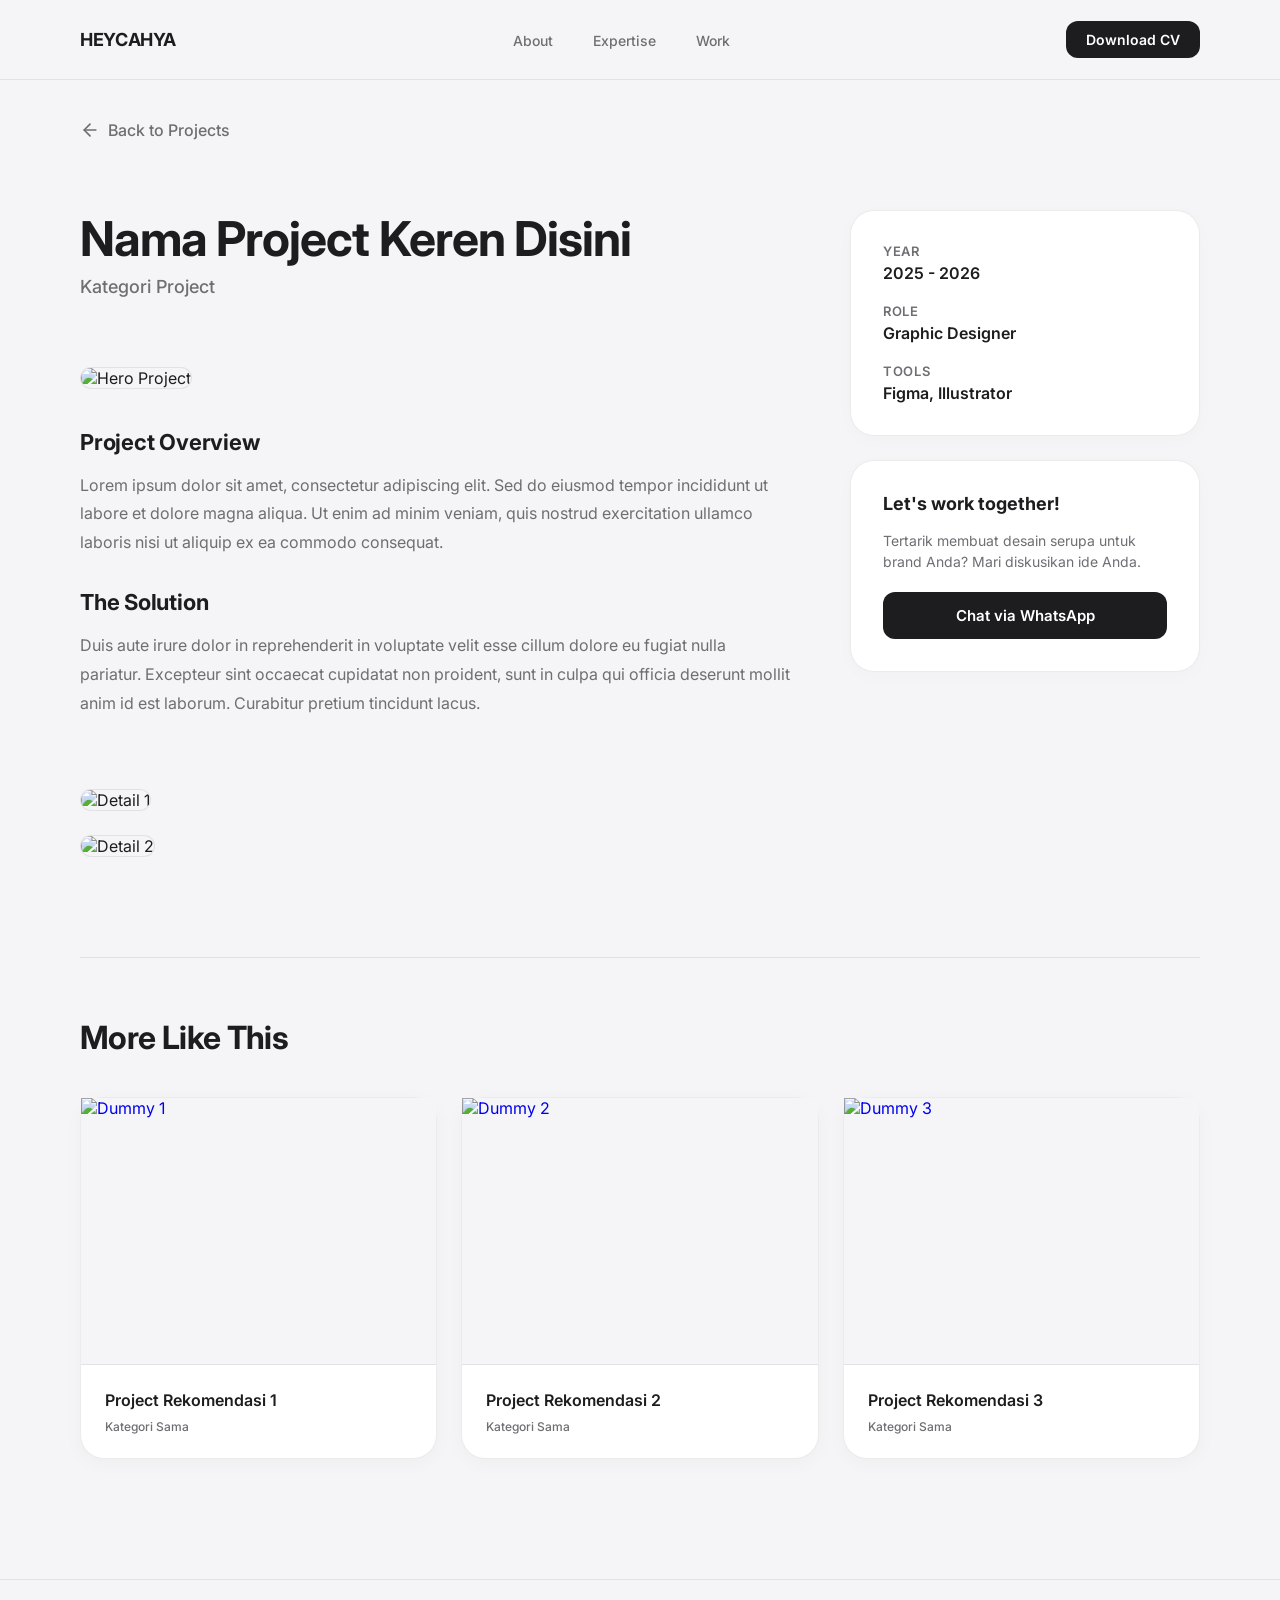
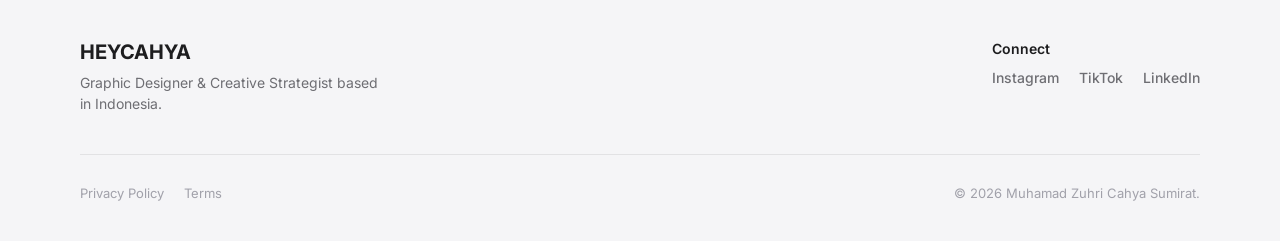
==== projects/gogeulis.html @ 93b0663f "feat: implement detail page layout and update project links" ====
<!doctype html>
<html lang="id">
<head>
    <meta charset="UTF-8" />
    <meta name="viewport" content="width=device-width, initial-scale=1.0" />
    <title>Project Name - Portfolio Cahya Sumirat</title>
    <meta name="description" content="Detail project portfolio Cahya Sumirat." />
    
    <link rel="preconnect" href="https://fonts.googleapis.com" />
    <link rel="preconnect" href="https://fonts.gstatic.com" crossorigin />
    <link href="https://fonts.googleapis.com/css2?family=Inter:wght@400;500;600;700&display=swap" rel="stylesheet" />
    
    <link rel="stylesheet" href="../css/style.css" />
</head>
<body style="padding-top: 120px;">

    <nav id="navbar" class="scrolled">
        <div class="global-container nav-wrapper">
            <a href="../index.html" class="nav-logo">HEYCAHYA</a>
            <div class="nav-menu" id="nav-menu">
                <ul class="nav-links">
                    <li><a href="../index.html#about">About</a></li>
                    <li><a href="../index.html#expertise">Expertise</a></li>
                    <li><a href="../index.html#projects">Work</a></li>
                    <li class="mobile-only">
                        <a href="../assets/documents/cv-cahya.pdf" class="btn-primary" style="width: 100%;" target="_blank">Download CV</a>
                    </li>
                </ul>
            </div>
            <div class="nav-actions">
                <a href="../assets/documents/cv-cahya.pdf" class="btn-primary btn-nav" target="_blank">Download CV</a>
                <div class="nav-toggle" id="nav-toggle">
                    <span></span><span></span><span></span>
                </div>
            </div>
        </div>
    </nav>

    <main class="global-container">
        <a href="../index.html#projects" class="back-link">
            <svg width="20" height="20" viewBox="0 0 24 24" fill="none" stroke="currentColor" stroke-width="2" stroke-linecap="round" stroke-linejoin="round"><line x1="19" y1="12" x2="5" y2="12"></line><polyline points="12 19 5 12 12 5"></polyline></svg>
            Back to Projects
        </a>

        <div class="project-detail-wrapper">
            
            <section class="project-main-content">
                <header>
                    <h1 class="detail-title">Nama Project Keren Disini</h1>
                    <p class="detail-category">Kategori Project</p>
                </header>

                <div class="showcase-list">
                    <div class="showcase-item">
                        <img src="https://placehold.co/1200x800/e2e8f0/64748b?text=Hero+Image+Utama" alt="Hero Project">
                    </div>
                </div>

                <article class="content-block">
                    <h3>Project Overview</h3>
                    <p>Lorem ipsum dolor sit amet, consectetur adipiscing elit. Sed do eiusmod tempor incididunt ut labore et dolore magna aliqua. Ut enim ad minim veniam, quis nostrud exercitation ullamco laboris nisi ut aliquip ex ea commodo consequat.</p>
                    
                    <h3>The Solution</h3>
                    <p>Duis aute irure dolor in reprehenderit in voluptate velit esse cillum dolore eu fugiat nulla pariatur. Excepteur sint occaecat cupidatat non proident, sunt in culpa qui officia deserunt mollit anim id est laborum. Curabitur pretium tincidunt lacus.</p>
                </article>

                <div class="showcase-list">
                    <div class="showcase-item">
                        <img src="https://placehold.co/1200x800/e2e8f0/64748b?text=Mockup+Image+01" alt="Detail 1">
                    </div>
                    <div class="showcase-item">
                        <img src="https://placehold.co/1200x800/e2e8f0/64748b?text=Mockup+Image+02" alt="Detail 2">
                    </div>
                </div>
            </section>

            <aside class="project-sidebar">
                
                <div class="sidebar-box">
                    <ul class="info-list">
                        <li class="info-item"><span>Year</span><p>2025 - 2026</p></li>
                        <li class="info-item"><span>Role</span><p>Graphic Designer</p></li>
                        <li class="info-item"><span>Tools</span><p>Figma, Illustrator</p></li>
                    </ul>
                </div>

                <div class="sidebar-box">
                    <h4 style="margin-bottom: 16px; font-size: 18px;">Let's work together!</h4>
                    <p style="font-size: 14px; color: var(--text-muted); margin-bottom: 20px; line-height: 1.5;">Tertarik membuat desain serupa untuk brand Anda? Mari diskusikan ide Anda.</p>
                    <a href="https://wa.me/6283101815232" class="btn-primary btn-full-width" target="_blank">Chat via WhatsApp</a>
                </div>
                
            </aside>
        </div>

        <section style="margin-top: 100px; padding-bottom: 80px; border-top: 1px solid var(--border); padding-top: 60px;">
            <h3 class="section-title" style="margin-bottom: 40px;">More Like This</h3>
            <div class="project-grid">
                
                <a href="#" class="bento-card project-card">
                    <div class="project-img-wrapper"><img src="https://placehold.co/600x450/f1f5f9/94a3b8?text=Project+Lain+1" alt="Dummy 1"></div>
                    <div class="project-info"><h3 class="project-title">Project Rekomendasi 1</h3><p class="project-category">Kategori Sama</p></div>
                </a>
                
                <a href="#" class="bento-card project-card">
                    <div class="project-img-wrapper"><img src="https://placehold.co/600x450/f1f5f9/94a3b8?text=Project+Lain+2" alt="Dummy 2"></div>
                    <div class="project-info"><h3 class="project-title">Project Rekomendasi 2</h3><p class="project-category">Kategori Sama</p></div>
                </a>

                <a href="#" class="bento-card project-card">
                    <div class="project-img-wrapper"><img src="https://placehold.co/600x450/f1f5f9/94a3b8?text=Project+Lain+3" alt="Dummy 3"></div>
                    <div class="project-info"><h3 class="project-title">Project Rekomendasi 3</h3><p class="project-category">Kategori Sama</p></div>
                </a>

            </div>
        </section>
    </main>

    <footer class="main-footer">
        <div class="global-container">
            <div class="footer-top">
                <div class="footer-brand"><h2>HEYCAHYA</h2><p>Graphic Designer & Creative Strategist based in Indonesia.</p></div>
                <div class="footer-social">
                    <p>Connect</p>
                    <div class="social-links"><a href="#">Instagram</a><a href="#">TikTok</a><a href="#">LinkedIn</a></div>
                </div>
            </div>
            <div class="footer-bottom">
                <div class="footer-links-small"><a href="#">Privacy Policy</a><a href="#">Terms</a></div>
                <p>&copy; 2026 Muhamad Zuhri Cahya Sumirat.</p>
            </div>
        </div>
    </footer>

    <script src="../js/script.js"></script>
</body>
</html>
---- css/style.css ----
:root {
/* Clean Minimalist Scheme (Light Mode) */
--bg-page: #f5f5f7; 
--bg-card: #ffffff; 
--text-main: #1d1d1f; 
--text-muted: #6e6e73; 
--border: rgba(0, 0, 0, 0.08); 
--accent-green: #34c759; 

/* Layout Settings */
--max-width: 1200px; 
--gutter: clamp(20px, 5vw, 40px); 
--nav-height: 80px;

/* Typography Scale */
--text-base: 16px;
--text-md: 20px;
--text-lg: 24px;
--text-xl: clamp(24px, 4vw, 32px);
--text-xxl: clamp(32px, 5vw, 48px);

/* Border Radius */
--radius-btn: 12px;
--radius-card: 24px;
}

* { box-sizing: border-box; margin: 0; padding: 0; }
html { scroll-behavior: smooth; }
body { 
font-family: "Inter", sans-serif; 
background-color: var(--bg-page); 
color: var(--text-main); 
overflow-x: hidden; 
-webkit-font-smoothing: antialiased; 
}

.global-container { width: 100%; max-width: var(--max-width); margin: 0 auto; padding: 0 var(--gutter); }
.section-padding { padding: 60px 0; }

/* --- Typography --- */
.section-title { font-size: var(--text-xl); font-weight: 700; letter-spacing: -0.02em; margin-bottom: 16px; color: var(--text-main); }
.section-header-left { margin-bottom: 40px; max-width: 600px; }
.section-header-center { margin-bottom: 40px; text-align: center; }
.section-intro { font-size: 16px; line-height: 1.6; color: var(--text-muted); }

/* --- BENTO CARD BASE --- */
.bento-card {
background-color: var(--bg-card);
border-radius: var(--radius-card);
border: 1px solid var(--border);
box-shadow: 0 4px 20px rgba(0, 0, 0, 0.03); 
padding: 40px;
}

/* --- BUTTONS --- */
.btn-primary, .btn-hero-primary { background: var(--text-main); color: var(--bg-card); }
.btn-primary:hover, .btn-hero-primary:hover { background: #000000; transform: translateY(-2px); box-shadow: 0 8px 15px rgba(0,0,0,0.1); }
.btn-secondary, .btn-hero-secondary { background: transparent; color: var(--text-main); border: 1px solid var(--border); }
.btn-secondary:hover, .btn-hero-secondary:hover { background: var(--bg-page); border-color: var(--text-muted); }

.btn-primary, .btn-secondary, .btn-hero-primary, .btn-hero-secondary {
display: inline-block;
border-radius: var(--radius-btn);
font-weight: 600;
text-decoration: none;
transition: all 0.3s ease;
text-align: center;
padding: 14px 28px;
font-size: 15px;
}
.btn-nav { padding: 10px 20px; font-size: 14px; }
.btn-full-width { width: 100%; display: block; }

/* --- NAVBAR --- */
nav {
position: fixed; top: 0; left: 50%; transform: translateX(-50%); width: 100%; z-index: 1000; height: var(--nav-height);
display: flex; align-items: center; background: rgba(245, 245, 247, 0.8); border-bottom: 1px solid var(--border);
backdrop-filter: blur(15px); -webkit-backdrop-filter: blur(15px);
transition: all 0.4s ease;
}
nav.scrolled {
top: 15px; width: 90%; max-width: var(--max-width); height: 60px; border-radius: 50px;
border: 1px solid var(--border); box-shadow: 0 10px 30px rgba(0, 0, 0, 0.05); 
background: rgba(255, 255, 255, 0.85);
}
nav.scrolled .global-container { padding: 0 30px; }
.nav-wrapper { display: flex; justify-content: space-between; align-items: center; width: 100%; }
.nav-logo { font-weight: 700; font-size: 18px; text-decoration: none; color: var(--text-main); letter-spacing: -0.02em; z-index: 1100; }
.nav-links { display: flex; gap: 40px; list-style: none; }
.nav-links a { text-decoration: none; color: var(--text-muted); font-weight: 500; font-size: 14px; transition: 0.3s; }
.nav-links a:hover { color: var(--text-main); }
.nav-actions { display: flex; align-items: center; gap: 16px; z-index: 1100; }
.nav-toggle { display: none; flex-direction: column; gap: 6px; cursor: pointer; z-index: 1200; }
.nav-toggle span { width: 24px; height: 2px; background: var(--text-main); transition: 0.3s; }
.mobile-only { display: none; }

/* --- HERO SECTION --- */
.main-viewport { padding-top: 0; } 
#hero {
position: relative; 
width: calc(100% - 40px); 
max-width: 1400px; 
min-height: 80vh; 
margin: 100px auto 40px auto; 
display: flex; align-items: center; justify-content: center;
background-color: var(--bg-card); 
border-radius: var(--radius-card); 
border: 1px solid var(--border);
box-shadow: 0 10px 40px rgba(0, 0, 0, 0.02); 
padding: 60px 20px;
overflow: hidden;
}

/* Sengaja dikosongkan untuk di-custom manual */
.hero-bg-container {
position: absolute; 
top: 0; 
left: 0; 
width: 100%; 
height: 100%; 
z-index: 1;
}

.hero-wrapper { position: relative; z-index: 10; display: flex; justify-content: center; text-align: center; width: 100%; }
.hero-content-center { max-width: 800px; display: flex; flex-direction: column; align-items: center; }

.hero-headline { font-size: var(--text-xxl); line-height: 1.15; font-weight: 700; letter-spacing: -0.03em; margin-bottom: 20px; color: var(--text-main); }
.hero-sub { font-size: 16px; color: var(--text-muted); line-height: 1.6; margin-bottom: 40px; max-width: 550px; }
.hero-btns-center { display: flex; gap: 16px; justify-content: center; }

/* --- ABOUT ME --- */
.bento-grid { display: grid; grid-template-columns: 1fr 1fr; gap: 24px; }
.bento-card { display: flex; flex-direction: column; justify-content: space-between; }

.bento-visual-bottom { margin-top: 30px; position: relative; }
.status-badge { 
position: absolute; top: 16px; left: 16px; z-index: 5;
display: inline-flex; align-items: center; gap: 8px; 
background: rgba(255,255,255,0.9); border: 1px solid rgba(0,0,0,0.05); 
padding: 8px 16px; border-radius: 50px; font-size: 13px; font-weight: 600; 
color: var(--text-main); box-shadow: 0 4px 10px rgba(0,0,0,0.05);
backdrop-filter: blur(5px);
}
.dot { width: 8px; height: 8px; background: var(--accent-green); border-radius: 50%; box-shadow: 0 0 8px var(--accent-green);}

/* Background dikosongkan untuk di-custom manual */
.profile-img-bottom { 
width: 100%; 
aspect-ratio: 1 / 1; 
object-fit: cover; 
border-radius: 16px; 
border: 1px solid var(--border); 
background-color: var(--bg-page);
margin-bottom: 20px;
}

.bento-title { font-size: var(--text-xl); font-weight: 700; line-height: 1.2; margin-bottom: 16px; letter-spacing: -0.02em; }
.bento-desc { font-size: 15px; color: var(--text-muted); line-height: 1.7; margin-bottom: 16px; }

.bento-stats-grid { display: grid; grid-template-columns: 1fr 1fr; grid-template-rows: 1fr 1fr; gap: 24px; }
.stat-box { background: var(--bg-card); border: 1px solid var(--border); border-radius: var(--radius-card); padding: 30px; display: flex; flex-direction: column; justify-content: center; }
.stat-box h3 { font-size: 32px; font-weight: 700; color: var(--text-main); margin-bottom: 4px; letter-spacing: -0.02em;}
.stat-box span { font-size: 12px; font-weight: 600; color: var(--text-muted); text-transform: uppercase; letter-spacing: 0.05em; margin-bottom: 12px; display: block; }
.stat-box p { font-size: 14px; color: var(--text-muted); line-height: 1.5; }

/* --- EXPERTISE --- */
.expertise-grid { display: grid; grid-template-columns: repeat(3, 1fr); gap: 24px; }
.expertise-card { padding: 0; overflow: hidden; display: flex; flex-direction: column; background-color: var(--bg-card); }
.exp-text { padding: 30px; flex: 1; }
.exp-text h3 { font-size: 18px; font-weight: 700; margin-bottom: 12px; letter-spacing: -0.01em;}
.exp-text p { font-size: 14px; color: var(--text-muted); line-height: 1.6; }
.exp-img { width: 100%; height: 200px; background: var(--bg-page); border-top: 1px solid var(--border);}
.exp-img img { width: 100%; height: 100%; object-fit: cover; }

/* --- TOOLS --- */
.tools-grid { display: flex; flex-wrap: wrap; justify-content: center; gap: 20px; max-width: 900px; margin: 0 auto; }
.tool-item { padding: 16px 24px; display: flex; align-items: center; gap: 16px; background-color: var(--bg-card); }

/* Pembaruan Ikon Tools dengan sudut membulat */
.tool-icon { 
width: 44px; 
height: 44px; 
object-fit: cover; 
border-radius: 10px; 
overflow: hidden; 
border: 1px solid var(--border);
}
.tool-item span { font-size: 16px; font-weight: 600; color: var(--text-main); }

/* --- WORKFLOW --- */
.workflow-wrapper { max-width: 800px; margin: 0 auto; }
.workflow-list { padding: 0; overflow: hidden; background-color: var(--bg-card); } 
.workflow-item { display: flex; gap: 30px; align-items: flex-start; border-bottom: 1px solid var(--border); padding: 40px; }
.workflow-item:last-child { border-bottom: none; }
.workflow-num { font-size: 32px; font-weight: 600; line-height: 1; color: var(--text-muted); }
.workflow-text h3 { font-size: 20px; font-weight: 700; margin-bottom: 8px; color: var(--text-main); }
.workflow-text p { font-size: 15px; color: var(--text-muted); line-height: 1.6; }

/* --- PROJECTS --- */
.project-grid { display: grid; grid-template-columns: repeat(3, 1fr); gap: 24px; }
.project-card { padding: 0; text-decoration: none; transition: transform 0.3s ease; background-color: var(--bg-card); }
.project-card:hover { transform: translateY(-4px); border-color: #d1d5db; }
.project-img-wrapper { width: 100%; aspect-ratio: 4/3; border-bottom: 1px solid var(--border); background: var(--bg-page);}
.project-img-wrapper img { width: 100%; height: 100%; object-fit: cover; }
.project-info { padding: 24px; }
.project-category { font-size: 12px; font-weight: 500; color: var(--text-muted); margin-top: 8px;}
.project-title { font-size: 16px; font-weight: 600; line-height: 1.4; color: var(--text-main); margin: 0; }
.projects-cta { text-align: center; margin-top: 40px; }

/* --- BIG CTA --- */
.cta-box { text-align: center; padding: 60px 20px; max-width: 800px; margin: 0 auto; background-color: var(--bg-card); }
.cta-box p { font-size: 16px; color: var(--text-muted); line-height: 1.6; margin-bottom: 30px; max-width: 500px; margin-left: auto; margin-right: auto;}
.cta-btns { display: flex; gap: 16px; justify-content: center; }

/* --- FOOTER --- */
.main-footer { padding: 60px 0 40px; border-top: 1px solid var(--border); margin-top: 40px;}
.footer-top { display: flex; justify-content: space-between; margin-bottom: 40px; }
.footer-brand h2 { font-size: 20px; font-weight: 700; margin-bottom: 8px; color: var(--text-main);}
.footer-brand p { color: var(--text-muted); font-size: 14px; max-width: 300px; line-height: 1.5; }
.footer-social p { font-size: 14px; font-weight: 600; margin-bottom: 12px; color: var(--text-main); }
.social-links { display: flex; gap: 20px; }
.social-links a { color: var(--text-muted); text-decoration: none; font-size: 14px; font-weight: 500; transition: 0.3s; }
.social-links a:hover { color: var(--text-main); }
.footer-bottom { display: flex; justify-content: space-between; align-items: center; font-size: 13px; color: #a1a1aa; border-top: 1px solid var(--border); padding-top: 30px;}
.footer-links-small { display: flex; gap: 20px; }
.footer-links-small a { color: #a1a1aa; text-decoration: none; transition: 0.3s;}
.footer-links-small a:hover { color: var(--text-main); }

/* --- FITUR FILTER & VIEW ALL PROJECT --- */
.filter-wrapper { display: flex; gap: 10px; justify-content: center; margin-bottom: 30px; flex-wrap: wrap; }
.filter-btn { padding: 8px 18px; border-radius: 50px; border: 1px solid var(--border); background: var(--bg-card); cursor: pointer; transition: 0.3s; font-size: 14px; font-weight: 500; color: var(--text-muted); }
.filter-btn.active, .filter-btn:hover { background: var(--text-main); color: var(--bg-card); border-color: var(--text-main); }

/* Class utility untuk menyembunyikan elemen via JS */
.element-hidden { display: none !important; }
.project-card.hide { display: none !important; }

/* ========================================= */
/* --- PROJECT DETAIL PAGE LAYOUT --- */
/* ========================================= */
.project-detail-wrapper { 
    display: grid; 
    grid-template-columns: 1fr 350px; 
    gap: 60px; 
    margin-top: 40px; 
    align-items: start; 
}
.project-main-content { 
    display: flex; 
    flex-direction: column; 
    gap: 40px; 
}
.project-sidebar { 
    position: sticky; 
    top: 100px; 
    display: flex; 
    flex-direction: column; 
    gap: 24px; 
}

/* Navigasi Back */
.back-link { 
    display: inline-flex; 
    align-items: center; 
    gap: 8px; 
    text-decoration: none; 
    color: var(--text-muted); 
    font-weight: 500; 
    margin-bottom: 30px; 
    transition: 0.3s; 
}
.back-link:hover { 
    color: var(--text-main); 
    transform: translateX(-5px); 
}

/* Tipografi Detail */
.detail-title { 
    font-size: var(--text-xxl); 
    margin-bottom: 8px; 
    line-height: 1.2;
    letter-spacing: -0.02em;
}
.detail-category { 
    color: var(--text-muted); 
    font-size: 18px; 
    margin-bottom: 30px; 
    font-weight: 500;
}

/* Layout Gambar Showcase */
.showcase-list { 
    display: flex; 
    flex-direction: column; 
    gap: 24px; 
}
.showcase-item img { 
    width: 100%; 
    border-radius: var(--radius-card); 
    border: 1px solid var(--border); 
    background-color: var(--bg-page);
}

/* Layout Teks Cerita */
.content-block h3 { 
    font-size: 22px; 
    margin-bottom: 16px; 
    letter-spacing: -0.01em;
}
.content-block p { 
    line-height: 1.8; 
    color: var(--text-muted); 
    margin-bottom: 32px; 
    font-size: 16px;
}

/* Desain Sidebar Box */
.sidebar-box { 
    background: var(--bg-card); 
    padding: 32px; 
    border-radius: var(--radius-card); 
    border: 1px solid var(--border); 
    box-shadow: 0 4px 20px rgba(0,0,0,0.02);
}
.info-list { 
    list-style: none; 
    display: flex; 
    flex-direction: column; 
    gap: 20px; 
}
.info-item span { 
    display: block; 
    font-size: 13px; 
    color: var(--text-muted); 
    text-transform: uppercase; 
    font-weight: 600; 
    letter-spacing: 0.05em;
    margin-bottom: 4px;
}
.info-item p { 
    font-weight: 600; 
    color: var(--text-main); 
    font-size: 16px;
}

/* --- RESPONSIVE MOBILE --- */
@media (max-width: 968px) {
    /* Navbar Mobile */
    nav.scrolled { width: 95%; top: 10px; }
    .btn-nav { display: none; } 
    .nav-toggle { display: flex; } 
    .nav-menu { 
    position: fixed; top: 0; right: -100%; width: 100%; max-width: 300px; height: 100vh; 
    background: var(--bg-card); flex-direction: column; padding: 100px 30px; 
    transition: 0.4s ease-in-out; box-shadow: -10px 0 30px rgba(0,0,0,0.1); 
    z-index: 1050; border-left: 1px solid var(--border); display: flex;
    }
    .nav-menu.active { right: 0; }
    .nav-links { flex-direction: column; gap: 30px; }
    .mobile-only { display: block; margin-top: 20px; }
    .nav-toggle.active span:nth-child(1) { transform: translateY(8px) rotate(-45deg); }
    .nav-toggle.active span:nth-child(2) { opacity: 0; }
    .nav-toggle.active span:nth-child(3) { transform: translateY(-8px) rotate(45deg); }
    
    /* Layout Utama Mobile */
    #hero { width: calc(100% - 32px); margin-top: 90px; min-height: 70vh; border-radius: 24px; padding: 40px 20px;}
    .hero-btns-center { flex-direction: column; width: 100%; }
    
    .bento-grid, .expertise-grid, .project-grid { grid-template-columns: 1fr; }
    .workflow-item { flex-direction: column; gap: 16px; padding: 30px 20px;}
    .cta-btns { flex-direction: column; }
    .footer-top { flex-direction: column; gap: 40px; }
    .footer-bottom { flex-direction: column; gap: 20px; text-align: center; }

    /* Layout Halaman Detail Mobile */
    .project-detail-wrapper { grid-template-columns: 1fr; gap: 40px; }
    .project-sidebar { position: static; }
    .detail-title { font-size: var(--text-xl); }
}
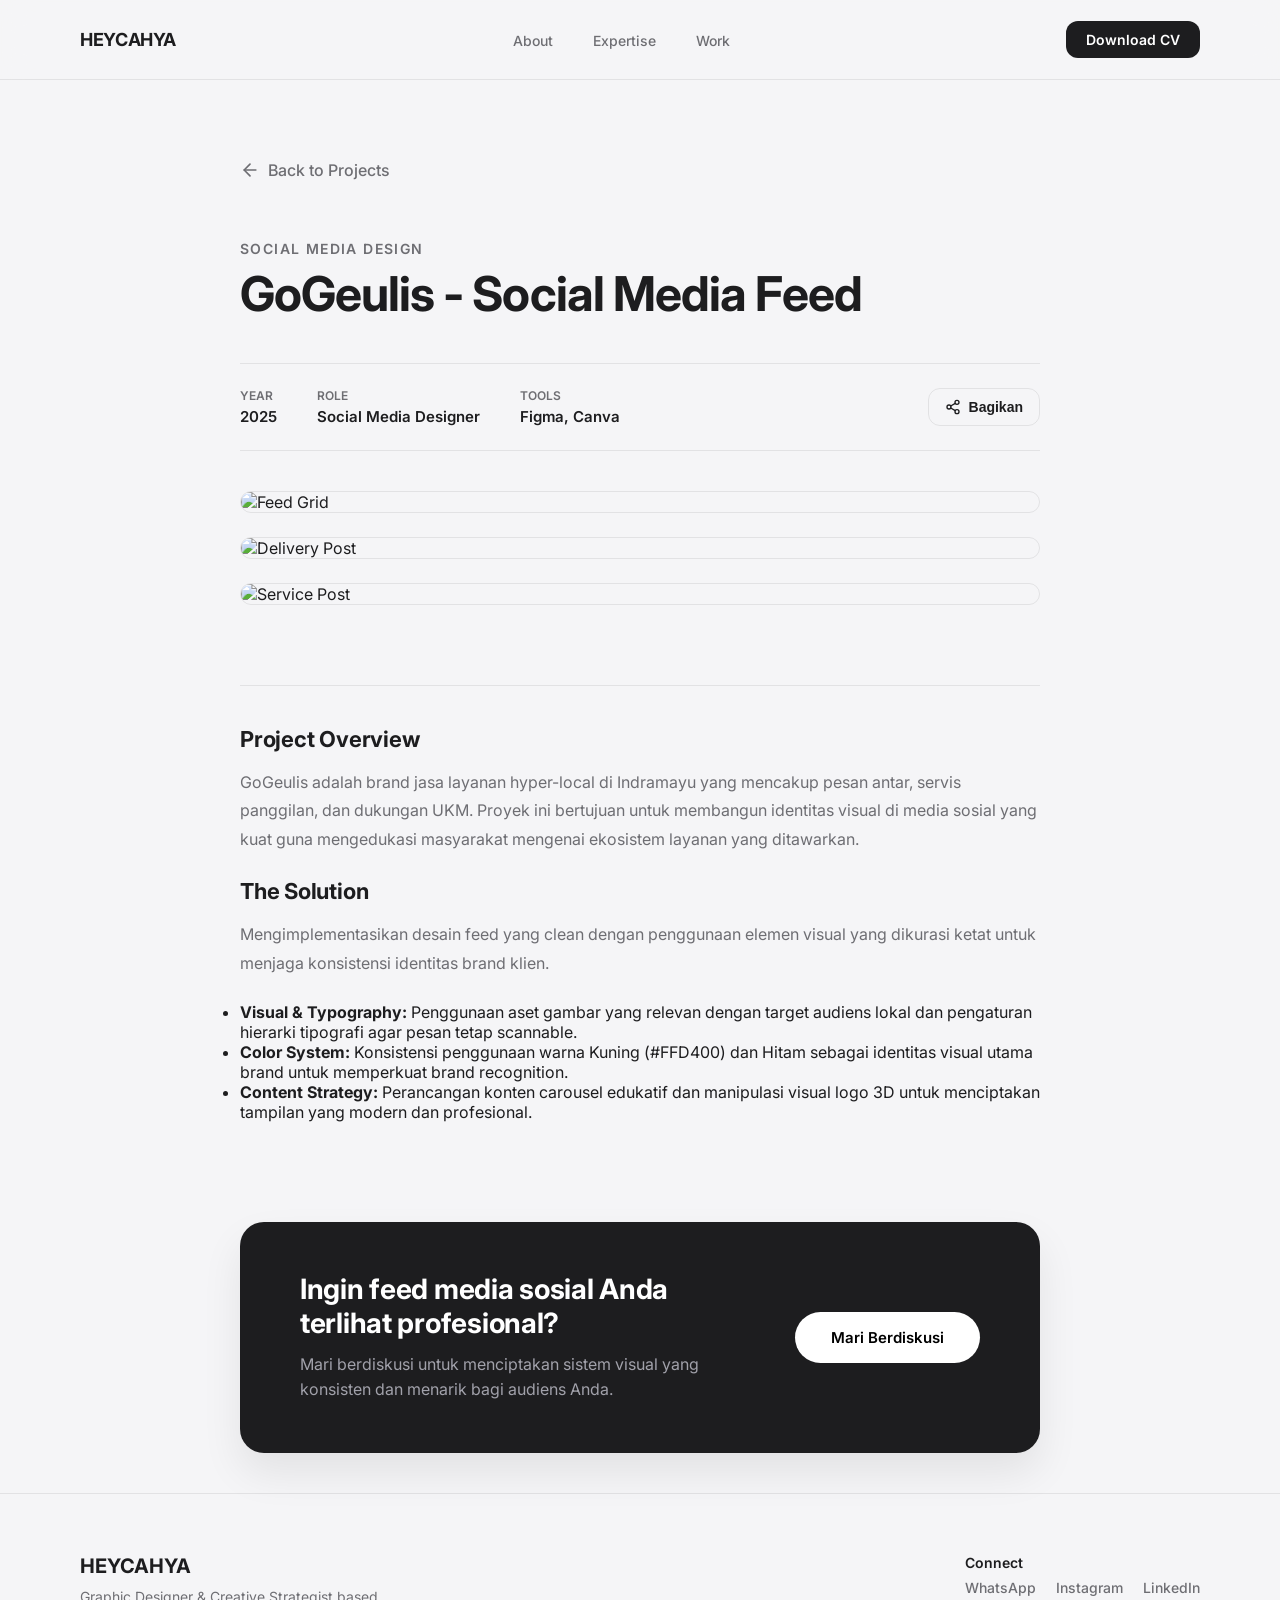
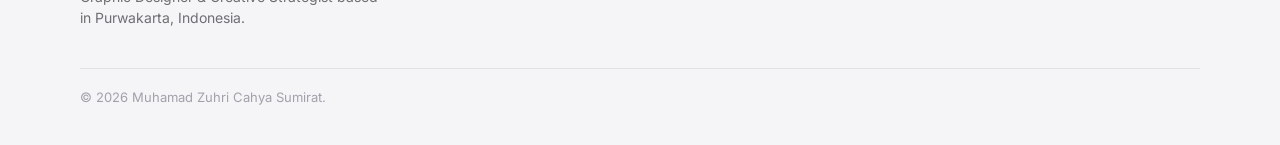
==== commit e1946c44: "feat: revamp project detail template and unify visual styling" ====
--- a/projects/gogeulis.html
+++ b/projects/gogeulis.html
@@ -1,137 +1,212 @@
 <!doctype html>
 <html lang="id">
-<head>
+  <head>
     <meta charset="UTF-8" />
     <meta name="viewport" content="width=device-width, initial-scale=1.0" />
-    <title>Project Name - Portfolio Cahya Sumirat</title>
-    <meta name="description" content="Detail project portfolio Cahya Sumirat." />
-    
+    <title>GoGeulis Social Media Feed - Portfolio Cahya Sumirat</title>
     <link rel="preconnect" href="https://fonts.googleapis.com" />
     <link rel="preconnect" href="https://fonts.gstatic.com" crossorigin />
-    <link href="https://fonts.googleapis.com/css2?family=Inter:wght@400;500;600;700&display=swap" rel="stylesheet" />
-    
+    <link
+      href="https://fonts.googleapis.com/css2?family=Inter:wght@400;500;600;700&display=swap"
+      rel="stylesheet"
+    />
     <link rel="stylesheet" href="../css/style.css" />
-</head>
-<body style="padding-top: 120px;">
-
+  </head>
+  <body style="padding-top: 120px">
     <nav id="navbar" class="scrolled">
-        <div class="global-container nav-wrapper">
-            <a href="../index.html" class="nav-logo">HEYCAHYA</a>
-            <div class="nav-menu" id="nav-menu">
-                <ul class="nav-links">
-                    <li><a href="../index.html#about">About</a></li>
-                    <li><a href="../index.html#expertise">Expertise</a></li>
-                    <li><a href="../index.html#projects">Work</a></li>
-                    <li class="mobile-only">
-                        <a href="../assets/documents/cv-cahya.pdf" class="btn-primary" style="width: 100%;" target="_blank">Download CV</a>
-                    </li>
-                </ul>
+      <div class="global-container nav-wrapper">
+        <a href="../index.html" class="nav-logo">HEYCAHYA</a>
+        <div class="nav-menu" id="nav-menu">
+          <ul class="nav-links">
+            <li><a href="../index.html#about">About</a></li>
+            <li><a href="../index.html#expertise">Expertise</a></li>
+            <li><a href="../index.html#projects">Work</a></li>
+            <li class="mobile-only">
+              <a
+                href="../assets/documents/cv-cahya.pdf"
+                class="btn-primary"
+                style="width: 100%"
+                target="_blank"
+                >Download CV</a
+              >
+            </li>
+          </ul>
+        </div>
+        <div class="nav-actions">
+          <a
+            href="../assets/documents/cv-cahya.pdf"
+            class="btn-primary btn-nav"
+            target="_blank"
+            >Download CV</a
+          >
+          <div class="nav-toggle" id="nav-toggle">
+            <span></span><span></span><span></span>
+          </div>
+        </div>
+      </div>
+    </nav>
+
+    <main class="global-container">
+      <div class="project-detail-wrapper">
+        <a href="../index.html#projects" class="back-link">
+          <svg
+            width="20"
+            height="20"
+            viewBox="0 0 24 24"
+            fill="none"
+            stroke="currentColor"
+            stroke-width="2"
+            stroke-linecap="round"
+            stroke-linejoin="round"
+          >
+            <line x1="19" y1="12" x2="5" y2="12"></line>
+            <polyline points="12 19 5 12 12 5"></polyline>
+          </svg>
+          Back to Projects
+        </a>
+        <header class="detail-header">
+          <span class="detail-category">Social Media Design</span>
+          <h1 class="detail-title">GoGeulis - Social Media Feed</h1>
+        </header>
+        <div class="project-meta">
+          <div class="meta-item">
+            <span>Year</span>
+            <p>2025</p>
+          </div>
+          <div class="meta-item">
+            <span>Role</span>
+            <p>Social Media Designer</p>
+          </div>
+          <div class="meta-item">
+            <span>Tools</span>
+            <p>Figma, Canva</p>
+          </div>
+          <button class="share-btn" id="share-btn">
+            <svg
+              width="16"
+              height="16"
+              viewBox="0 0 24 24"
+              fill="none"
+              stroke="currentColor"
+              stroke-width="2"
+              stroke-linecap="round"
+              stroke-linejoin="round"
+            >
+              <circle cx="18" cy="5" r="3"></circle>
+              <circle cx="6" cy="12" r="3"></circle>
+              <circle cx="18" cy="19" r="3"></circle>
+              <line x1="8.59" y1="13.51" x2="15.42" y2="17.49"></line>
+              <line x1="15.41" y1="6.51" x2="8.59" y2="10.49"></line>
+            </svg>
+            Bagikan
+          </button>
+        </div>
+
+        <div class="showcase-list">
+          <div class="showcase-item">
+            <img src="../assets/images/gogeulis-grid.png" alt="Feed Grid" />
+          </div>
+          <div class="showcase-item">
+            <img
+              src="../assets/images/gogeulis-delivery.png"
+              alt="Delivery Post"
+            />
+          </div>
+          <div class="showcase-item">
+            <img
+              src="../assets/images/gogeulis-solution.png"
+              alt="Service Post"
+            />
+          </div>
+        </div>
+
+        <article
+          class="content-block"
+          style="
+            border-top: 1px solid var(--border);
+            padding-top: 40px;
+            margin-top: 40px;
+          "
+        >
+          <h3>Project Overview</h3>
+          <p>
+            GoGeulis adalah brand jasa layanan hyper-local di Indramayu yang
+            mencakup pesan antar, servis panggilan, dan dukungan UKM. Proyek ini
+            bertujuan untuk membangun identitas visual di media sosial yang kuat
+            guna mengedukasi masyarakat mengenai ekosistem layanan yang
+            ditawarkan.
+          </p>
+
+          <h3>The Solution</h3>
+          <p>
+            Mengimplementasikan desain feed yang clean dengan penggunaan elemen
+            visual yang dikurasi ketat untuk menjaga konsistensi identitas brand
+            klien.
+          </p>
+          <ul>
+            <li>
+              <strong>Visual & Typography:</strong> Penggunaan aset gambar yang
+              relevan dengan target audiens lokal dan pengaturan hierarki
+              tipografi agar pesan tetap scannable.
+            </li>
+            <li>
+              <strong>Color System:</strong> Konsistensi penggunaan warna Kuning
+              (#FFD400) dan Hitam sebagai identitas visual utama brand untuk
+              memperkuat brand recognition.
+            </li>
+            <li>
+              <strong>Content Strategy:</strong> Perancangan konten carousel
+              edukatif dan manipulasi visual logo 3D untuk menciptakan tampilan
+              yang modern dan profesional.
+            </li>
+          </ul>
+        </article>
+
+        <div class="cta-premium-box">
+          <div class="cta-premium-content">
+            <h4>Ingin feed media sosial Anda terlihat profesional?</h4>
+            <p>
+              Mari berdiskusi untuk menciptakan sistem visual yang konsisten dan
+              menarik bagi audiens Anda.
+            </p>
+          </div>
+          <a href="#footer-contact" class="btn-cta-dark">Mari Berdiskusi</a>
+        </div>
+      </div>
+    </main>
+
+    <footer class="main-footer" id="footer-contact">
+      <div class="global-container">
+        <div class="footer-top">
+          <div class="footer-brand">
+            <h2>HEYCAHYA</h2>
+            <p>
+              Graphic Designer & Creative Strategist based in Purwakarta,
+              Indonesia.
+            </p>
+          </div>
+          <div class="footer-social">
+            <p style="font-weight: 600; font-size: 14px; margin-bottom: 8px">
+              Connect
+            </p>
+            <div class="social-links">
+              <a href="https://wa.me/6287723143269" target="_blank">WhatsApp</a
+              ><a href="#">Instagram</a><a href="#">LinkedIn</a>
             </div>
-            <div class="nav-actions">
-                <a href="../assets/documents/cv-cahya.pdf" class="btn-primary btn-nav" target="_blank">Download CV</a>
-                <div class="nav-toggle" id="nav-toggle">
-                    <span></span><span></span><span></span>
-                </div>
-            </div>
-        </div>
-    </nav>
-
-    <main class="global-container">
-        <a href="../index.html#projects" class="back-link">
-            <svg width="20" height="20" viewBox="0 0 24 24" fill="none" stroke="currentColor" stroke-width="2" stroke-linecap="round" stroke-linejoin="round"><line x1="19" y1="12" x2="5" y2="12"></line><polyline points="12 19 5 12 12 5"></polyline></svg>
-            Back to Projects
-        </a>
-
-        <div class="project-detail-wrapper">
-            
-            <section class="project-main-content">
-                <header>
-                    <h1 class="detail-title">Nama Project Keren Disini</h1>
-                    <p class="detail-category">Kategori Project</p>
-                </header>
-
-                <div class="showcase-list">
-                    <div class="showcase-item">
-                        <img src="https://placehold.co/1200x800/e2e8f0/64748b?text=Hero+Image+Utama" alt="Hero Project">
-                    </div>
-                </div>
-
-                <article class="content-block">
-                    <h3>Project Overview</h3>
-                    <p>Lorem ipsum dolor sit amet, consectetur adipiscing elit. Sed do eiusmod tempor incididunt ut labore et dolore magna aliqua. Ut enim ad minim veniam, quis nostrud exercitation ullamco laboris nisi ut aliquip ex ea commodo consequat.</p>
-                    
-                    <h3>The Solution</h3>
-                    <p>Duis aute irure dolor in reprehenderit in voluptate velit esse cillum dolore eu fugiat nulla pariatur. Excepteur sint occaecat cupidatat non proident, sunt in culpa qui officia deserunt mollit anim id est laborum. Curabitur pretium tincidunt lacus.</p>
-                </article>
-
-                <div class="showcase-list">
-                    <div class="showcase-item">
-                        <img src="https://placehold.co/1200x800/e2e8f0/64748b?text=Mockup+Image+01" alt="Detail 1">
-                    </div>
-                    <div class="showcase-item">
-                        <img src="https://placehold.co/1200x800/e2e8f0/64748b?text=Mockup+Image+02" alt="Detail 2">
-                    </div>
-                </div>
-            </section>
-
-            <aside class="project-sidebar">
-                
-                <div class="sidebar-box">
-                    <ul class="info-list">
-                        <li class="info-item"><span>Year</span><p>2025 - 2026</p></li>
-                        <li class="info-item"><span>Role</span><p>Graphic Designer</p></li>
-                        <li class="info-item"><span>Tools</span><p>Figma, Illustrator</p></li>
-                    </ul>
-                </div>
-
-                <div class="sidebar-box">
-                    <h4 style="margin-bottom: 16px; font-size: 18px;">Let's work together!</h4>
-                    <p style="font-size: 14px; color: var(--text-muted); margin-bottom: 20px; line-height: 1.5;">Tertarik membuat desain serupa untuk brand Anda? Mari diskusikan ide Anda.</p>
-                    <a href="https://wa.me/6283101815232" class="btn-primary btn-full-width" target="_blank">Chat via WhatsApp</a>
-                </div>
-                
-            </aside>
-        </div>
-
-        <section style="margin-top: 100px; padding-bottom: 80px; border-top: 1px solid var(--border); padding-top: 60px;">
-            <h3 class="section-title" style="margin-bottom: 40px;">More Like This</h3>
-            <div class="project-grid">
-                
-                <a href="#" class="bento-card project-card">
-                    <div class="project-img-wrapper"><img src="https://placehold.co/600x450/f1f5f9/94a3b8?text=Project+Lain+1" alt="Dummy 1"></div>
-                    <div class="project-info"><h3 class="project-title">Project Rekomendasi 1</h3><p class="project-category">Kategori Sama</p></div>
-                </a>
-                
-                <a href="#" class="bento-card project-card">
-                    <div class="project-img-wrapper"><img src="https://placehold.co/600x450/f1f5f9/94a3b8?text=Project+Lain+2" alt="Dummy 2"></div>
-                    <div class="project-info"><h3 class="project-title">Project Rekomendasi 2</h3><p class="project-category">Kategori Sama</p></div>
-                </a>
-
-                <a href="#" class="bento-card project-card">
-                    <div class="project-img-wrapper"><img src="https://placehold.co/600x450/f1f5f9/94a3b8?text=Project+Lain+3" alt="Dummy 3"></div>
-                    <div class="project-info"><h3 class="project-title">Project Rekomendasi 3</h3><p class="project-category">Kategori Sama</p></div>
-                </a>
-
-            </div>
-        </section>
-    </main>
-
-    <footer class="main-footer">
-        <div class="global-container">
-            <div class="footer-top">
-                <div class="footer-brand"><h2>HEYCAHYA</h2><p>Graphic Designer & Creative Strategist based in Indonesia.</p></div>
-                <div class="footer-social">
-                    <p>Connect</p>
-                    <div class="social-links"><a href="#">Instagram</a><a href="#">TikTok</a><a href="#">LinkedIn</a></div>
-                </div>
-            </div>
-            <div class="footer-bottom">
-                <div class="footer-links-small"><a href="#">Privacy Policy</a><a href="#">Terms</a></div>
-                <p>&copy; 2026 Muhamad Zuhri Cahya Sumirat.</p>
-            </div>
-        </div>
+          </div>
+        </div>
+        <p
+          style="
+            font-size: 13px;
+            color: #a1a1aa;
+            border-top: 1px solid var(--border);
+            padding-top: 20px;
+          "
+        >
+          &copy; 2026 Muhamad Zuhri Cahya Sumirat.
+        </p>
+      </div>
     </footer>
-
     <script src="../js/script.js"></script>
-</body>
-</html>+  </body>
+</html>
--- a/css/style.css
+++ b/css/style.css
@@ -1,379 +1,950 @@
 :root {
-/* Clean Minimalist Scheme (Light Mode) */
---bg-page: #f5f5f7; 
---bg-card: #ffffff; 
---text-main: #1d1d1f; 
---text-muted: #6e6e73; 
---border: rgba(0, 0, 0, 0.08); 
---accent-green: #34c759; 
-
-/* Layout Settings */
---max-width: 1200px; 
---gutter: clamp(20px, 5vw, 40px); 
---nav-height: 80px;
-
-/* Typography Scale */
---text-base: 16px;
---text-md: 20px;
---text-lg: 24px;
---text-xl: clamp(24px, 4vw, 32px);
---text-xxl: clamp(32px, 5vw, 48px);
-
-/* Border Radius */
---radius-btn: 12px;
---radius-card: 24px;
-}
-
-* { box-sizing: border-box; margin: 0; padding: 0; }
-html { scroll-behavior: smooth; }
-body { 
-font-family: "Inter", sans-serif; 
-background-color: var(--bg-page); 
-color: var(--text-main); 
-overflow-x: hidden; 
--webkit-font-smoothing: antialiased; 
-}
-
-.global-container { width: 100%; max-width: var(--max-width); margin: 0 auto; padding: 0 var(--gutter); }
-.section-padding { padding: 60px 0; }
+  /* Clean Minimalist Scheme (Light Mode) */
+  --bg-page: #f5f5f7;
+  --bg-card: #ffffff;
+  --text-main: #1d1d1f;
+  --text-muted: #6e6e73;
+  --border: rgba(0, 0, 0, 0.08);
+  --accent-green: #34c759;
+
+  /* Layout Settings */
+  --max-width: 1200px;
+  --gutter: clamp(20px, 5vw, 40px);
+  --nav-height: 80px;
+
+  /* Typography Scale */
+  --text-base: 16px;
+  --text-md: 20px;
+  --text-lg: 24px;
+  --text-xl: clamp(24px, 4vw, 32px);
+  --text-xxl: clamp(32px, 5vw, 48px);
+
+  /* Border Radius */
+  --radius-btn: 12px;
+  --radius-card: 24px;
+}
+
+* {
+  box-sizing: border-box;
+  margin: 0;
+  padding: 0;
+}
+html {
+  scroll-behavior: smooth;
+}
+body {
+  font-family: "Inter", sans-serif;
+  background-color: var(--bg-page);
+  color: var(--text-main);
+  overflow-x: hidden;
+  -webkit-font-smoothing: antialiased;
+}
+
+.global-container {
+  width: 100%;
+  max-width: var(--max-width);
+  margin: 0 auto;
+  padding: 0 var(--gutter);
+}
+.section-padding {
+  padding: 60px 0;
+}
 
 /* --- Typography --- */
-.section-title { font-size: var(--text-xl); font-weight: 700; letter-spacing: -0.02em; margin-bottom: 16px; color: var(--text-main); }
-.section-header-left { margin-bottom: 40px; max-width: 600px; }
-.section-header-center { margin-bottom: 40px; text-align: center; }
-.section-intro { font-size: 16px; line-height: 1.6; color: var(--text-muted); }
+.section-title {
+  font-size: var(--text-xl);
+  font-weight: 700;
+  letter-spacing: -0.02em;
+  margin-bottom: 16px;
+  color: var(--text-main);
+}
+.section-header-left {
+  margin-bottom: 40px;
+  max-width: 600px;
+}
+.section-header-center {
+  margin-bottom: 40px;
+  text-align: center;
+}
+.section-intro {
+  font-size: 16px;
+  line-height: 1.6;
+  color: var(--text-muted);
+}
 
 /* --- BENTO CARD BASE --- */
 .bento-card {
-background-color: var(--bg-card);
-border-radius: var(--radius-card);
-border: 1px solid var(--border);
-box-shadow: 0 4px 20px rgba(0, 0, 0, 0.03); 
-padding: 40px;
+  background-color: var(--bg-card);
+  border-radius: var(--radius-card);
+  border: 1px solid var(--border);
+  box-shadow: 0 4px 20px rgba(0, 0, 0, 0.03);
+  padding: 40px;
 }
 
 /* --- BUTTONS --- */
-.btn-primary, .btn-hero-primary { background: var(--text-main); color: var(--bg-card); }
-.btn-primary:hover, .btn-hero-primary:hover { background: #000000; transform: translateY(-2px); box-shadow: 0 8px 15px rgba(0,0,0,0.1); }
-.btn-secondary, .btn-hero-secondary { background: transparent; color: var(--text-main); border: 1px solid var(--border); }
-.btn-secondary:hover, .btn-hero-secondary:hover { background: var(--bg-page); border-color: var(--text-muted); }
-
-.btn-primary, .btn-secondary, .btn-hero-primary, .btn-hero-secondary {
-display: inline-block;
-border-radius: var(--radius-btn);
-font-weight: 600;
-text-decoration: none;
-transition: all 0.3s ease;
-text-align: center;
-padding: 14px 28px;
-font-size: 15px;
-}
-.btn-nav { padding: 10px 20px; font-size: 14px; }
-.btn-full-width { width: 100%; display: block; }
+.btn-primary,
+.btn-hero-primary {
+  background: var(--text-main);
+  color: var(--bg-card);
+}
+.btn-primary:hover,
+.btn-hero-primary:hover {
+  background: #000000;
+  transform: translateY(-2px);
+  box-shadow: 0 8px 15px rgba(0, 0, 0, 0.1);
+}
+.btn-secondary,
+.btn-hero-secondary {
+  background: transparent;
+  color: var(--text-main);
+  border: 1px solid var(--border);
+}
+.btn-secondary:hover,
+.btn-hero-secondary:hover {
+  background: var(--bg-page);
+  border-color: var(--text-muted);
+}
+
+.btn-primary,
+.btn-secondary,
+.btn-hero-primary,
+.btn-hero-secondary {
+  display: inline-block;
+  border-radius: var(--radius-btn);
+  font-weight: 600;
+  text-decoration: none;
+  transition: all 0.3s ease;
+  text-align: center;
+  padding: 14px 28px;
+  font-size: 15px;
+}
+.btn-nav {
+  padding: 10px 20px;
+  font-size: 14px;
+}
+.btn-full-width {
+  width: 100%;
+  display: block;
+}
 
 /* --- NAVBAR --- */
 nav {
-position: fixed; top: 0; left: 50%; transform: translateX(-50%); width: 100%; z-index: 1000; height: var(--nav-height);
-display: flex; align-items: center; background: rgba(245, 245, 247, 0.8); border-bottom: 1px solid var(--border);
-backdrop-filter: blur(15px); -webkit-backdrop-filter: blur(15px);
-transition: all 0.4s ease;
+  position: fixed;
+  top: 0;
+  left: 50%;
+  transform: translateX(-50%);
+  width: 100%;
+  z-index: 1000;
+  height: var(--nav-height);
+  display: flex;
+  align-items: center;
+  background: rgba(245, 245, 247, 0.8);
+  border-bottom: 1px solid var(--border);
+  backdrop-filter: blur(15px);
+  -webkit-backdrop-filter: blur(15px);
+  transition: all 0.4s ease;
 }
 nav.scrolled {
-top: 15px; width: 90%; max-width: var(--max-width); height: 60px; border-radius: 50px;
-border: 1px solid var(--border); box-shadow: 0 10px 30px rgba(0, 0, 0, 0.05); 
-background: rgba(255, 255, 255, 0.85);
-}
-nav.scrolled .global-container { padding: 0 30px; }
-.nav-wrapper { display: flex; justify-content: space-between; align-items: center; width: 100%; }
-.nav-logo { font-weight: 700; font-size: 18px; text-decoration: none; color: var(--text-main); letter-spacing: -0.02em; z-index: 1100; }
-.nav-links { display: flex; gap: 40px; list-style: none; }
-.nav-links a { text-decoration: none; color: var(--text-muted); font-weight: 500; font-size: 14px; transition: 0.3s; }
-.nav-links a:hover { color: var(--text-main); }
-.nav-actions { display: flex; align-items: center; gap: 16px; z-index: 1100; }
-.nav-toggle { display: none; flex-direction: column; gap: 6px; cursor: pointer; z-index: 1200; }
-.nav-toggle span { width: 24px; height: 2px; background: var(--text-main); transition: 0.3s; }
-.mobile-only { display: none; }
-
-/* --- HERO SECTION --- */
-.main-viewport { padding-top: 0; } 
+  top: 15px;
+  width: 90%;
+  max-width: var(--max-width);
+  height: 60px;
+  border-radius: 50px;
+  border: 1px solid var(--border);
+  box-shadow: 0 10px 30px rgba(0, 0, 0, 0.05);
+  background: rgba(255, 255, 255, 0.85);
+}
+nav.scrolled .global-container {
+  padding: 0 30px;
+}
+.nav-wrapper {
+  display: flex;
+  justify-content: space-between;
+  align-items: center;
+  width: 100%;
+}
+.nav-logo {
+  font-weight: 700;
+  font-size: 18px;
+  text-decoration: none;
+  color: var(--text-main);
+  letter-spacing: -0.02em;
+  z-index: 1100;
+}
+.nav-links {
+  display: flex;
+  gap: 40px;
+  list-style: none;
+}
+.nav-links a {
+  text-decoration: none;
+  color: var(--text-muted);
+  font-weight: 500;
+  font-size: 14px;
+  transition: 0.3s;
+}
+.nav-links a:hover {
+  color: var(--text-main);
+}
+.nav-actions {
+  display: flex;
+  align-items: center;
+  gap: 16px;
+  z-index: 1100;
+}
+.nav-toggle {
+  display: none;
+  flex-direction: column;
+  gap: 6px;
+  cursor: pointer;
+  z-index: 1200;
+}
+.nav-toggle span {
+  width: 24px;
+  height: 2px;
+  background: var(--text-main);
+  transition: 0.3s;
+}
+.mobile-only {
+  display: none;
+}
+
+/* --- HOMEPAGE SPECIFIC (Hero, About, Expertise, dll) --- */
+.main-viewport {
+  padding-top: 0;
+}
 #hero {
-position: relative; 
-width: calc(100% - 40px); 
-max-width: 1400px; 
-min-height: 80vh; 
-margin: 100px auto 40px auto; 
-display: flex; align-items: center; justify-content: center;
-background-color: var(--bg-card); 
-border-radius: var(--radius-card); 
-border: 1px solid var(--border);
-box-shadow: 0 10px 40px rgba(0, 0, 0, 0.02); 
-padding: 60px 20px;
-overflow: hidden;
-}
-
-/* Sengaja dikosongkan untuk di-custom manual */
+  position: relative;
+  width: calc(100% - 40px);
+  max-width: 1400px;
+  min-height: 80vh;
+  margin: 100px auto 40px auto;
+  display: flex;
+  align-items: center;
+  justify-content: center;
+  background-color: var(--bg-card);
+  border-radius: var(--radius-card);
+  border: 1px solid var(--border);
+  box-shadow: 0 10px 40px rgba(0, 0, 0, 0.02);
+  padding: 60px 20px;
+  overflow: hidden;
+}
 .hero-bg-container {
-position: absolute; 
-top: 0; 
-left: 0; 
-width: 100%; 
-height: 100%; 
-z-index: 1;
-}
-
-.hero-wrapper { position: relative; z-index: 10; display: flex; justify-content: center; text-align: center; width: 100%; }
-.hero-content-center { max-width: 800px; display: flex; flex-direction: column; align-items: center; }
-
-.hero-headline { font-size: var(--text-xxl); line-height: 1.15; font-weight: 700; letter-spacing: -0.03em; margin-bottom: 20px; color: var(--text-main); }
-.hero-sub { font-size: 16px; color: var(--text-muted); line-height: 1.6; margin-bottom: 40px; max-width: 550px; }
-.hero-btns-center { display: flex; gap: 16px; justify-content: center; }
+  position: absolute;
+  top: 0;
+  left: 0;
+  width: 100%;
+  height: 100%;
+  z-index: 1;
+}
+.hero-wrapper {
+  position: relative;
+  z-index: 10;
+  display: flex;
+  justify-content: center;
+  text-align: center;
+  width: 100%;
+}
+.hero-content-center {
+  max-width: 800px;
+  display: flex;
+  flex-direction: column;
+  align-items: center;
+}
+.hero-headline {
+  font-size: var(--text-xxl);
+  line-height: 1.15;
+  font-weight: 700;
+  letter-spacing: -0.03em;
+  margin-bottom: 20px;
+  color: var(--text-main);
+}
+.hero-sub {
+  font-size: 16px;
+  color: var(--text-muted);
+  line-height: 1.6;
+  margin-bottom: 40px;
+  max-width: 550px;
+}
+.hero-btns-center {
+  display: flex;
+  gap: 16px;
+  justify-content: center;
+}
+
+/* --- GRID UMUM --- */
+.bento-grid {
+  display: grid;
+  grid-template-columns: 1fr 1fr;
+  gap: 24px;
+}
+.expertise-grid {
+  display: grid;
+  grid-template-columns: repeat(3, 1fr);
+  gap: 24px;
+}
+.project-grid {
+  display: grid;
+  grid-template-columns: repeat(3, 1fr);
+  gap: 24px;
+}
+
+/* --- PROJECT CARD --- */
+.project-card {
+  padding: 0;
+  text-decoration: none;
+  transition: transform 0.3s ease;
+  background-color: var(--bg-card);
+  display: block;
+}
+.project-card:hover {
+  transform: translateY(-4px);
+  border-color: #d1d5db;
+}
+.project-img-wrapper {
+  width: 100%;
+  aspect-ratio: 4/3;
+  border-bottom: 1px solid var(--border);
+  background: var(--bg-page);
+}
+.project-img-wrapper img {
+  width: 100%;
+  height: 100%;
+  object-fit: cover;
+}
+.project-info {
+  padding: 24px;
+}
+.project-title {
+  font-size: 16px;
+  font-weight: 600;
+  color: var(--text-main);
+  margin-bottom: 4px;
+}
+.project-category {
+  font-size: 12px;
+  font-weight: 500;
+  color: var(--text-muted);
+}
 
 /* --- ABOUT ME --- */
-.bento-grid { display: grid; grid-template-columns: 1fr 1fr; gap: 24px; }
-.bento-card { display: flex; flex-direction: column; justify-content: space-between; }
-
-.bento-visual-bottom { margin-top: 30px; position: relative; }
-.status-badge { 
-position: absolute; top: 16px; left: 16px; z-index: 5;
-display: inline-flex; align-items: center; gap: 8px; 
-background: rgba(255,255,255,0.9); border: 1px solid rgba(0,0,0,0.05); 
-padding: 8px 16px; border-radius: 50px; font-size: 13px; font-weight: 600; 
-color: var(--text-main); box-shadow: 0 4px 10px rgba(0,0,0,0.05);
-backdrop-filter: blur(5px);
-}
-.dot { width: 8px; height: 8px; background: var(--accent-green); border-radius: 50%; box-shadow: 0 0 8px var(--accent-green);}
-
-/* Background dikosongkan untuk di-custom manual */
-.profile-img-bottom { 
-width: 100%; 
-aspect-ratio: 1 / 1; 
-object-fit: cover; 
-border-radius: 16px; 
-border: 1px solid var(--border); 
-background-color: var(--bg-page);
-margin-bottom: 20px;
-}
-
-.bento-title { font-size: var(--text-xl); font-weight: 700; line-height: 1.2; margin-bottom: 16px; letter-spacing: -0.02em; }
-.bento-desc { font-size: 15px; color: var(--text-muted); line-height: 1.7; margin-bottom: 16px; }
-
-.bento-stats-grid { display: grid; grid-template-columns: 1fr 1fr; grid-template-rows: 1fr 1fr; gap: 24px; }
-.stat-box { background: var(--bg-card); border: 1px solid var(--border); border-radius: var(--radius-card); padding: 30px; display: flex; flex-direction: column; justify-content: center; }
-.stat-box h3 { font-size: 32px; font-weight: 700; color: var(--text-main); margin-bottom: 4px; letter-spacing: -0.02em;}
-.stat-box span { font-size: 12px; font-weight: 600; color: var(--text-muted); text-transform: uppercase; letter-spacing: 0.05em; margin-bottom: 12px; display: block; }
-.stat-box p { font-size: 14px; color: var(--text-muted); line-height: 1.5; }
+.bento-card {
+  display: flex;
+  flex-direction: column;
+  justify-content: space-between;
+}
+.bento-visual-bottom {
+  margin-top: 30px;
+  position: relative;
+}
+.status-badge {
+  position: absolute;
+  top: 16px;
+  left: 16px;
+  z-index: 5;
+  display: inline-flex;
+  align-items: center;
+  gap: 8px;
+  background: rgba(255, 255, 255, 0.9);
+  border: 1px solid rgba(0, 0, 0, 0.05);
+  padding: 8px 16px;
+  border-radius: 50px;
+  font-size: 13px;
+  font-weight: 600;
+  color: var(--text-main);
+  box-shadow: 0 4px 10px rgba(0, 0, 0, 0.05);
+  backdrop-filter: blur(5px);
+}
+.dot {
+  width: 8px;
+  height: 8px;
+  background: var(--accent-green);
+  border-radius: 50%;
+  box-shadow: 0 0 8px var(--accent-green);
+}
+.profile-img-bottom {
+  width: 100%;
+  aspect-ratio: 1 / 1;
+  object-fit: cover;
+  border-radius: 16px;
+  border: 1px solid var(--border);
+  background-color: var(--bg-page);
+  margin-bottom: 20px;
+}
+.bento-title {
+  font-size: var(--text-xl);
+  font-weight: 700;
+  line-height: 1.2;
+  margin-bottom: 16px;
+  letter-spacing: -0.02em;
+}
+.bento-desc {
+  font-size: 15px;
+  color: var(--text-muted);
+  line-height: 1.7;
+  margin-bottom: 16px;
+}
+
+.bento-stats-grid {
+  display: grid;
+  grid-template-columns: 1fr 1fr;
+  grid-template-rows: 1fr 1fr;
+  gap: 24px;
+}
+.stat-box {
+  background: var(--bg-card);
+  border: 1px solid var(--border);
+  border-radius: var(--radius-card);
+  padding: 30px;
+  display: flex;
+  flex-direction: column;
+  justify-content: center;
+}
+.stat-box h3 {
+  font-size: 32px;
+  font-weight: 700;
+  color: var(--text-main);
+  margin-bottom: 4px;
+  letter-spacing: -0.02em;
+}
+.stat-box span {
+  font-size: 12px;
+  font-weight: 600;
+  color: var(--text-muted);
+  text-transform: uppercase;
+  letter-spacing: 0.05em;
+  margin-bottom: 12px;
+  display: block;
+}
+.stat-box p {
+  font-size: 14px;
+  color: var(--text-muted);
+  line-height: 1.5;
+}
 
 /* --- EXPERTISE --- */
-.expertise-grid { display: grid; grid-template-columns: repeat(3, 1fr); gap: 24px; }
-.expertise-card { padding: 0; overflow: hidden; display: flex; flex-direction: column; background-color: var(--bg-card); }
-.exp-text { padding: 30px; flex: 1; }
-.exp-text h3 { font-size: 18px; font-weight: 700; margin-bottom: 12px; letter-spacing: -0.01em;}
-.exp-text p { font-size: 14px; color: var(--text-muted); line-height: 1.6; }
-.exp-img { width: 100%; height: 200px; background: var(--bg-page); border-top: 1px solid var(--border);}
-.exp-img img { width: 100%; height: 100%; object-fit: cover; }
+.expertise-card {
+  padding: 0;
+  overflow: hidden;
+  display: flex;
+  flex-direction: column;
+  background-color: var(--bg-card);
+}
+.exp-text {
+  padding: 30px;
+  flex: 1;
+}
+.exp-text h3 {
+  font-size: 18px;
+  font-weight: 700;
+  margin-bottom: 12px;
+  letter-spacing: -0.01em;
+}
+.exp-text p {
+  font-size: 14px;
+  color: var(--text-muted);
+  line-height: 1.6;
+}
+.exp-img {
+  width: 100%;
+  height: 200px;
+  background: var(--bg-page);
+  border-top: 1px solid var(--border);
+}
+.exp-img img {
+  width: 100%;
+  height: 100%;
+  object-fit: cover;
+}
 
 /* --- TOOLS --- */
-.tools-grid { display: flex; flex-wrap: wrap; justify-content: center; gap: 20px; max-width: 900px; margin: 0 auto; }
-.tool-item { padding: 16px 24px; display: flex; align-items: center; gap: 16px; background-color: var(--bg-card); }
-
-/* Pembaruan Ikon Tools dengan sudut membulat */
-.tool-icon { 
-width: 44px; 
-height: 44px; 
-object-fit: cover; 
-border-radius: 10px; 
-overflow: hidden; 
-border: 1px solid var(--border);
-}
-.tool-item span { font-size: 16px; font-weight: 600; color: var(--text-main); }
+.tools-grid {
+  display: flex;
+  flex-wrap: wrap;
+  justify-content: center;
+  gap: 20px;
+  max-width: 900px;
+  margin: 0 auto;
+}
+.tool-item {
+  padding: 16px 24px;
+  display: flex;
+  align-items: center;
+  gap: 16px;
+  background-color: var(--bg-card);
+  border-radius: var(--radius-card);
+  border: 1px solid var(--border);
+}
+.tool-icon {
+  width: 44px;
+  height: 44px;
+  object-fit: cover;
+  border-radius: 10px;
+  overflow: hidden;
+  border: 1px solid var(--border);
+}
+.tool-item span {
+  font-size: 16px;
+  font-weight: 600;
+  color: var(--text-main);
+}
 
 /* --- WORKFLOW --- */
-.workflow-wrapper { max-width: 800px; margin: 0 auto; }
-.workflow-list { padding: 0; overflow: hidden; background-color: var(--bg-card); } 
-.workflow-item { display: flex; gap: 30px; align-items: flex-start; border-bottom: 1px solid var(--border); padding: 40px; }
-.workflow-item:last-child { border-bottom: none; }
-.workflow-num { font-size: 32px; font-weight: 600; line-height: 1; color: var(--text-muted); }
-.workflow-text h3 { font-size: 20px; font-weight: 700; margin-bottom: 8px; color: var(--text-main); }
-.workflow-text p { font-size: 15px; color: var(--text-muted); line-height: 1.6; }
+.workflow-wrapper {
+  max-width: 800px;
+  margin: 0 auto;
+}
+.workflow-list {
+  padding: 0;
+  overflow: hidden;
+  background-color: var(--bg-card);
+  border-radius: var(--radius-card);
+  border: 1px solid var(--border);
+}
+.workflow-item {
+  display: flex;
+  gap: 30px;
+  align-items: flex-start;
+  border-bottom: 1px solid var(--border);
+  padding: 40px;
+}
+.workflow-item:last-child {
+  border-bottom: none;
+}
+.workflow-num {
+  font-size: 32px;
+  font-weight: 600;
+  line-height: 1;
+  color: var(--text-muted);
+}
+.workflow-text h3 {
+  font-size: 20px;
+  font-weight: 700;
+  margin-bottom: 8px;
+  color: var(--text-main);
+}
+.workflow-text p {
+  font-size: 15px;
+  color: var(--text-muted);
+  line-height: 1.6;
+}
 
 /* --- PROJECTS --- */
-.project-grid { display: grid; grid-template-columns: repeat(3, 1fr); gap: 24px; }
-.project-card { padding: 0; text-decoration: none; transition: transform 0.3s ease; background-color: var(--bg-card); }
-.project-card:hover { transform: translateY(-4px); border-color: #d1d5db; }
-.project-img-wrapper { width: 100%; aspect-ratio: 4/3; border-bottom: 1px solid var(--border); background: var(--bg-page);}
-.project-img-wrapper img { width: 100%; height: 100%; object-fit: cover; }
-.project-info { padding: 24px; }
-.project-category { font-size: 12px; font-weight: 500; color: var(--text-muted); margin-top: 8px;}
-.project-title { font-size: 16px; font-weight: 600; line-height: 1.4; color: var(--text-main); margin: 0; }
-.projects-cta { text-align: center; margin-top: 40px; }
+.projects-cta {
+  text-align: center;
+  margin-top: 40px;
+}
 
 /* --- BIG CTA --- */
-.cta-box { text-align: center; padding: 60px 20px; max-width: 800px; margin: 0 auto; background-color: var(--bg-card); }
-.cta-box p { font-size: 16px; color: var(--text-muted); line-height: 1.6; margin-bottom: 30px; max-width: 500px; margin-left: auto; margin-right: auto;}
-.cta-btns { display: flex; gap: 16px; justify-content: center; }
+.cta-box {
+  text-align: center;
+  padding: 60px 20px;
+  max-width: 800px;
+  margin: 0 auto;
+  background-color: var(--bg-card);
+  border-radius: var(--radius-card);
+  border: 1px solid var(--border);
+}
+.cta-box p {
+  font-size: 16px;
+  color: var(--text-muted);
+  line-height: 1.6;
+  margin-bottom: 30px;
+  max-width: 500px;
+  margin-left: auto;
+  margin-right: auto;
+}
+.cta-btns {
+  display: flex;
+  gap: 16px;
+  justify-content: center;
+}
+
+/* --- FILTER & VIEW ALL --- */
+.filter-wrapper {
+  display: flex;
+  gap: 10px;
+  justify-content: center;
+  margin-bottom: 30px;
+  flex-wrap: wrap;
+}
+.filter-btn {
+  padding: 8px 18px;
+  border-radius: 50px;
+  border: 1px solid var(--border);
+  background: var(--bg-card);
+  cursor: pointer;
+  transition: 0.3s;
+  font-size: 14px;
+  font-weight: 500;
+  color: var(--text-muted);
+}
+.filter-btn.active,
+.filter-btn:hover {
+  background: var(--text-main);
+  color: var(--bg-card);
+  border-color: var(--text-main);
+}
+.element-hidden {
+  display: none !important;
+}
+.project-card.hide {
+  display: none !important;
+}
 
 /* --- FOOTER --- */
-.main-footer { padding: 60px 0 40px; border-top: 1px solid var(--border); margin-top: 40px;}
-.footer-top { display: flex; justify-content: space-between; margin-bottom: 40px; }
-.footer-brand h2 { font-size: 20px; font-weight: 700; margin-bottom: 8px; color: var(--text-main);}
-.footer-brand p { color: var(--text-muted); font-size: 14px; max-width: 300px; line-height: 1.5; }
-.footer-social p { font-size: 14px; font-weight: 600; margin-bottom: 12px; color: var(--text-main); }
-.social-links { display: flex; gap: 20px; }
-.social-links a { color: var(--text-muted); text-decoration: none; font-size: 14px; font-weight: 500; transition: 0.3s; }
-.social-links a:hover { color: var(--text-main); }
-.footer-bottom { display: flex; justify-content: space-between; align-items: center; font-size: 13px; color: #a1a1aa; border-top: 1px solid var(--border); padding-top: 30px;}
-.footer-links-small { display: flex; gap: 20px; }
-.footer-links-small a { color: #a1a1aa; text-decoration: none; transition: 0.3s;}
-.footer-links-small a:hover { color: var(--text-main); }
-
-/* --- FITUR FILTER & VIEW ALL PROJECT --- */
-.filter-wrapper { display: flex; gap: 10px; justify-content: center; margin-bottom: 30px; flex-wrap: wrap; }
-.filter-btn { padding: 8px 18px; border-radius: 50px; border: 1px solid var(--border); background: var(--bg-card); cursor: pointer; transition: 0.3s; font-size: 14px; font-weight: 500; color: var(--text-muted); }
-.filter-btn.active, .filter-btn:hover { background: var(--text-main); color: var(--bg-card); border-color: var(--text-main); }
-
-/* Class utility untuk menyembunyikan elemen via JS */
-.element-hidden { display: none !important; }
-.project-card.hide { display: none !important; }
+.main-footer {
+  padding: 60px 0 40px;
+  border-top: 1px solid var(--border);
+  margin-top: 40px;
+}
+.footer-top {
+  display: flex;
+  justify-content: space-between;
+  margin-bottom: 40px;
+}
+.footer-brand h2 {
+  font-size: 20px;
+  font-weight: 700;
+  margin-bottom: 8px;
+  color: var(--text-main);
+}
+.footer-brand p {
+  color: var(--text-muted);
+  font-size: 14px;
+  max-width: 300px;
+  line-height: 1.5;
+}
+.footer-social p {
+  font-size: 14px;
+  font-weight: 600;
+  margin-bottom: 12px;
+  color: var(--text-main);
+}
+.social-links {
+  display: flex;
+  gap: 20px;
+}
+.social-links a {
+  color: var(--text-muted);
+  text-decoration: none;
+  font-size: 14px;
+  font-weight: 500;
+  transition: 0.3s;
+}
+.social-links a:hover {
+  color: var(--text-main);
+}
+.footer-bottom {
+  display: flex;
+  justify-content: space-between;
+  align-items: center;
+  font-size: 13px;
+  color: #a1a1aa;
+  border-top: 1px solid var(--border);
+  padding-top: 30px;
+}
+.footer-links-small {
+  display: flex;
+  gap: 20px;
+}
+.footer-links-small a {
+  color: #a1a1aa;
+  text-decoration: none;
+  transition: 0.3s;
+}
+.footer-links-small a:hover {
+  color: var(--text-main);
+}
 
 /* ========================================= */
-/* --- PROJECT DETAIL PAGE LAYOUT --- */
+/* --- PROJECT DETAIL PAGE (Single Column) --- */
 /* ========================================= */
-.project-detail-wrapper { 
-    display: grid; 
-    grid-template-columns: 1fr 350px; 
-    gap: 60px; 
-    margin-top: 40px; 
-    align-items: start; 
-}
-.project-main-content { 
-    display: flex; 
-    flex-direction: column; 
-    gap: 40px; 
-}
-.project-sidebar { 
-    position: sticky; 
-    top: 100px; 
-    display: flex; 
-    flex-direction: column; 
-    gap: 24px; 
-}
-
-/* Navigasi Back */
-.back-link { 
-    display: inline-flex; 
-    align-items: center; 
-    gap: 8px; 
-    text-decoration: none; 
-    color: var(--text-muted); 
-    font-weight: 500; 
-    margin-bottom: 30px; 
-    transition: 0.3s; 
-}
-.back-link:hover { 
-    color: var(--text-main); 
-    transform: translateX(-5px); 
-}
-
-/* Tipografi Detail */
-.detail-title { 
-    font-size: var(--text-xxl); 
-    margin-bottom: 8px; 
-    line-height: 1.2;
-    letter-spacing: -0.02em;
-}
-.detail-category { 
-    color: var(--text-muted); 
-    font-size: 18px; 
-    margin-bottom: 30px; 
-    font-weight: 500;
-}
-
-/* Layout Gambar Showcase */
-.showcase-list { 
-    display: flex; 
-    flex-direction: column; 
-    gap: 24px; 
-}
-.showcase-item img { 
-    width: 100%; 
-    border-radius: var(--radius-card); 
-    border: 1px solid var(--border); 
-    background-color: var(--bg-page);
-}
-
-/* Layout Teks Cerita */
-.content-block h3 { 
-    font-size: 22px; 
-    margin-bottom: 16px; 
-    letter-spacing: -0.01em;
-}
-.content-block p { 
-    line-height: 1.8; 
-    color: var(--text-muted); 
-    margin-bottom: 32px; 
-    font-size: 16px;
-}
-
-/* Desain Sidebar Box */
-.sidebar-box { 
-    background: var(--bg-card); 
-    padding: 32px; 
-    border-radius: var(--radius-card); 
-    border: 1px solid var(--border); 
-    box-shadow: 0 4px 20px rgba(0,0,0,0.02);
-}
-.info-list { 
-    list-style: none; 
-    display: flex; 
-    flex-direction: column; 
-    gap: 20px; 
-}
-.info-item span { 
-    display: block; 
-    font-size: 13px; 
-    color: var(--text-muted); 
-    text-transform: uppercase; 
-    font-weight: 600; 
-    letter-spacing: 0.05em;
-    margin-bottom: 4px;
-}
-.info-item p { 
-    font-weight: 600; 
-    color: var(--text-main); 
-    font-size: 16px;
-}
-
-/* --- RESPONSIVE MOBILE --- */
+
+.project-detail-wrapper {
+  max-width: 800px;
+  margin: 40px auto 0 auto;
+  display: flex;
+  flex-direction: column;
+  gap: 40px;
+}
+
+.back-link {
+  display: inline-flex;
+  align-items: center;
+  gap: 8px;
+  text-decoration: none;
+  color: var(--text-muted);
+  font-weight: 500;
+  margin-bottom: 20px;
+  transition: 0.3s;
+}
+.back-link:hover {
+  color: var(--text-main);
+  transform: translateX(-5px);
+}
+
+/* Header & Meta */
+.detail-header {
+  text-align: left;
+}
+.detail-category {
+  color: var(--text-muted);
+  font-size: 14px;
+  font-weight: 600;
+  text-transform: uppercase;
+  letter-spacing: 0.1em;
+  display: block;
+  margin-bottom: 8px;
+}
+.detail-title {
+  font-size: var(--text-xxl);
+  font-weight: 700;
+  line-height: 1.2;
+  letter-spacing: -0.02em;
+  margin-bottom: 0;
+}
+
+.project-meta {
+  display: flex;
+  flex-wrap: wrap;
+  gap: 40px;
+  padding: 24px 0;
+  border-top: 1px solid var(--border);
+  border-bottom: 1px solid var(--border);
+  align-items: center;
+}
+.meta-item span {
+  display: block;
+  font-size: 12px;
+  color: var(--text-muted);
+  text-transform: uppercase;
+  font-weight: 600;
+  margin-bottom: 4px;
+}
+.meta-item p {
+  font-weight: 600;
+  color: var(--text-main);
+  font-size: 15px;
+  margin: 0;
+}
+
+.share-btn {
+  display: inline-flex;
+  align-items: center;
+  gap: 8px;
+  padding: 10px 16px;
+  border: 1px solid var(--border);
+  border-radius: var(--radius-btn);
+  background: transparent;
+  color: var(--text-main);
+  font-size: 14px;
+  font-weight: 600;
+  cursor: pointer;
+  margin-left: auto;
+  transition: 0.3s;
+}
+.share-btn:hover {
+  background: var(--bg-page);
+}
+
+/* Showcase Visual */
+.showcase-list {
+  display: flex;
+  flex-direction: column;
+  gap: 24px;
+}
+.showcase-item img {
+  width: 100%;
+  border-radius: var(--radius-card);
+  border: 1px solid var(--border);
+  display: block;
+}
+
+/* Content Block */
+.content-block {
+  text-align: left;
+  margin-top: 20px;
+}
+.content-block h3 {
+  font-size: 22px;
+  margin-bottom: 16px;
+  letter-spacing: -0.01em;
+  color: var(--text-main);
+}
+.content-block p {
+  line-height: 1.8;
+  color: var(--text-muted);
+  margin-bottom: 24px;
+  font-size: 16px;
+}
+
+/* Premium CTA Box */
+.cta-premium-box {
+  background-color: var(--text-main);
+  color: var(--bg-card);
+  padding: 50px 60px;
+  border-radius: var(--radius-card);
+  display: flex;
+  align-items: center;
+  justify-content: space-between;
+  margin-top: 60px;
+  box-shadow: 0 20px 40px rgba(0, 0, 0, 0.08);
+}
+.cta-premium-content {
+  max-width: 60%;
+  text-align: left;
+}
+.cta-premium-content h4 {
+  font-size: 28px;
+  font-weight: 700;
+  margin-bottom: 12px;
+  letter-spacing: -0.01em;
+  color: #ffffff;
+}
+.cta-premium-content p {
+  color: #a1a1aa;
+  font-size: 16px;
+  margin: 0;
+  line-height: 1.6;
+}
+.btn-cta-dark {
+  background-color: #ffffff;
+  color: #000000;
+  padding: 16px 36px;
+  border-radius: 50px;
+  font-weight: 600;
+  text-decoration: none;
+  transition: 0.3s;
+  font-size: 15px;
+  white-space: nowrap;
+}
+.btn-cta-dark:hover {
+  transform: translateY(-4px);
+  box-shadow: 0 10px 20px rgba(255, 255, 255, 0.15);
+}
+
+/* ========================================= */
+/* --- TABLET (max-width: 1024px) --- */
+/* ========================================= */
+@media (max-width: 1024px) {
+  .project-grid {
+    grid-template-columns: repeat(2, 1fr);
+  }
+  .expertise-grid {
+    grid-template-columns: repeat(2, 1fr);
+  }
+}
+
+/* ========================================= */
+/* --- MOBILE (max-width: 968px) --- */
+/* ========================================= */
 @media (max-width: 968px) {
-    /* Navbar Mobile */
-    nav.scrolled { width: 95%; top: 10px; }
-    .btn-nav { display: none; } 
-    .nav-toggle { display: flex; } 
-    .nav-menu { 
-    position: fixed; top: 0; right: -100%; width: 100%; max-width: 300px; height: 100vh; 
-    background: var(--bg-card); flex-direction: column; padding: 100px 30px; 
-    transition: 0.4s ease-in-out; box-shadow: -10px 0 30px rgba(0,0,0,0.1); 
-    z-index: 1050; border-left: 1px solid var(--border); display: flex;
-    }
-    .nav-menu.active { right: 0; }
-    .nav-links { flex-direction: column; gap: 30px; }
-    .mobile-only { display: block; margin-top: 20px; }
-    .nav-toggle.active span:nth-child(1) { transform: translateY(8px) rotate(-45deg); }
-    .nav-toggle.active span:nth-child(2) { opacity: 0; }
-    .nav-toggle.active span:nth-child(3) { transform: translateY(-8px) rotate(45deg); }
-    
-    /* Layout Utama Mobile */
-    #hero { width: calc(100% - 32px); margin-top: 90px; min-height: 70vh; border-radius: 24px; padding: 40px 20px;}
-    .hero-btns-center { flex-direction: column; width: 100%; }
-    
-    .bento-grid, .expertise-grid, .project-grid { grid-template-columns: 1fr; }
-    .workflow-item { flex-direction: column; gap: 16px; padding: 30px 20px;}
-    .cta-btns { flex-direction: column; }
-    .footer-top { flex-direction: column; gap: 40px; }
-    .footer-bottom { flex-direction: column; gap: 20px; text-align: center; }
-
-    /* Layout Halaman Detail Mobile */
-    .project-detail-wrapper { grid-template-columns: 1fr; gap: 40px; }
-    .project-sidebar { position: static; }
-    .detail-title { font-size: var(--text-xl); }
-}+  /* Navbar */
+  nav.scrolled {
+    width: 95%;
+    top: 10px;
+  }
+  .btn-nav {
+    display: none;
+  }
+  .nav-toggle {
+    display: flex;
+  }
+  .nav-menu {
+    position: fixed;
+    top: 0;
+    right: -100%;
+    width: 100%;
+    max-width: 300px;
+    height: 100vh;
+    background: var(--bg-card);
+    flex-direction: column;
+    padding: 100px 30px;
+    transition: 0.4s ease-in-out;
+    box-shadow: -10px 0 30px rgba(0, 0, 0, 0.1);
+    z-index: 1050;
+    border-left: 1px solid var(--border);
+    display: flex;
+  }
+  .nav-menu.active {
+    right: 0;
+  }
+  .nav-links {
+    flex-direction: column;
+    gap: 30px;
+  }
+  .mobile-only {
+    display: block;
+    margin-top: 20px;
+  }
+  .nav-toggle.active span:nth-child(1) {
+    transform: translateY(8px) rotate(-45deg);
+  }
+  .nav-toggle.active span:nth-child(2) {
+    opacity: 0;
+  }
+  .nav-toggle.active span:nth-child(3) {
+    transform: translateY(-8px) rotate(45deg);
+  }
+
+  /* Homepage */
+  #hero {
+    width: calc(100% - 32px);
+    margin-top: 90px;
+    min-height: 70vh;
+    border-radius: 24px;
+    padding: 40px 20px;
+  }
+  .hero-btns-center {
+    flex-direction: column;
+    width: 100%;
+  }
+  .bento-grid,
+  .expertise-grid,
+  .project-grid {
+    grid-template-columns: 1fr;
+  }
+  .workflow-item {
+    flex-direction: column;
+    gap: 16px;
+    padding: 30px 20px;
+  }
+  .cta-btns {
+    flex-direction: column;
+  }
+  .footer-top {
+    flex-direction: column;
+    gap: 40px;
+  }
+  .footer-bottom {
+    flex-direction: column;
+    gap: 20px;
+    text-align: center;
+  }
+
+  /* Project Detail */
+  .project-meta {
+    flex-direction: column;
+    align-items: flex-start;
+    gap: 20px;
+  }
+  .share-btn {
+    margin-left: 0;
+    width: 100%;
+    justify-content: center;
+  }
+  .detail-title {
+    font-size: var(--text-xl);
+  }
+  .cta-premium-box {
+    flex-direction: column;
+    text-align: center;
+    padding: 40px 30px;
+    gap: 30px;
+  }
+  .cta-premium-content {
+    max-width: 100%;
+    text-align: center;
+  }
+}
